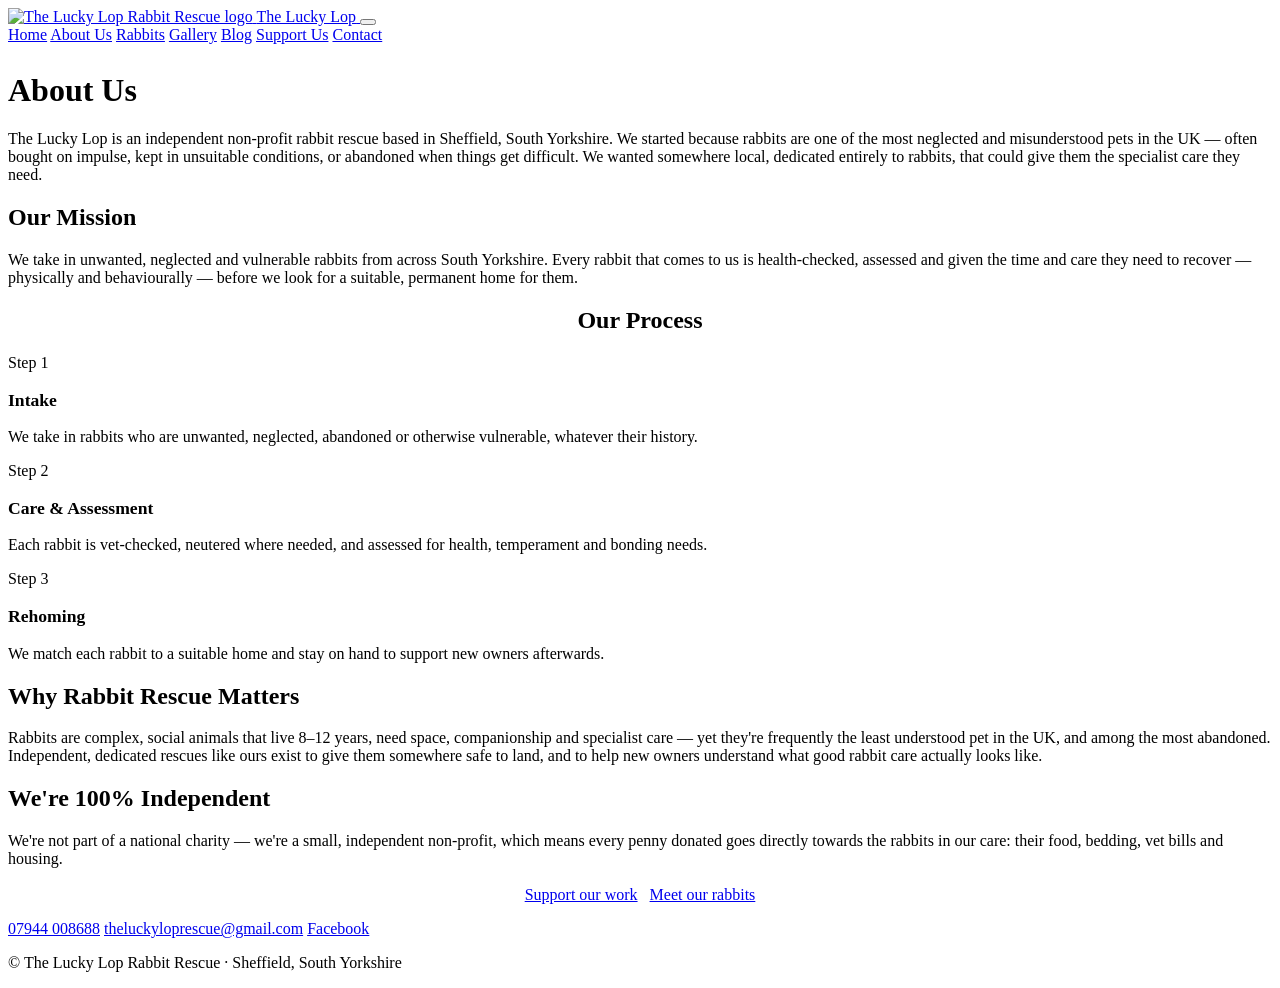
==== about.html @ fcd7b968 "Add files via upload" ====
<!DOCTYPE html>
<html lang="en-GB">
<head>
<meta charset="UTF-8">
<meta name="viewport" content="width=device-width, initial-scale=1.0">
<title>About Us | The Lucky Lop Rabbit Rescue</title>
<meta name="description" content="Learn about The Lucky Lop, an independent non-profit rabbit rescue based in Sheffield, South Yorkshire, and why rabbit rescue matters.">
<link rel="icon" href="images/logo.png">
<link rel="preconnect" href="https://fonts.googleapis.com">
<link rel="preconnect" href="https://fonts.gstatic.com" crossorigin>
<link href="https://fonts.googleapis.com/css2?family=Luckiest+Guy&family=Permanent+Marker&family=Baloo+2:wght@500;600;700;800&display=swap" rel="stylesheet">
<link rel="stylesheet" href="css/style.css">
</head>
<body>

<div class="cloud c1"><div class="puff"></div><div class="puff"></div><div class="puff"></div><div class="puff"></div></div>
<div class="cloud c2"><div class="puff"></div><div class="puff"></div><div class="puff"></div><div class="puff"></div></div>
<div class="cloud c3"><div class="puff"></div><div class="puff"></div><div class="puff"></div><div class="puff"></div></div>

<header class="site-header">
  <div class="nav-wrap">
    <a href="index.html" class="nav-brand">
      <img src="images/logo.png" alt="The Lucky Lop Rabbit Rescue logo">
      <span>The Lucky Lop</span>
    </a>
    <button class="nav-toggle" aria-label="Toggle menu" aria-expanded="false" aria-controls="site-nav">
      <span></span><span></span><span></span>
    </button>
    <nav id="site-nav" class="site-nav" aria-label="Main navigation">
      <a href="index.html">Home</a>
      <a href="about.html" class="current">About Us</a>
      <a href="rabbits.html">Rabbits</a>
      <a href="gallery.html">Gallery</a>
      <a href="blog.html">Blog</a>
      <a href="support.html">Support Us</a>
      <a href="contact.html">Contact</a>
    </nav>
  </div>
</header>

<main class="page-wrap">

  <h1 class="comic-heading fade-in" style="margin-top:28px;">About Us</h1>

  <!-- EDIT THIS SECTION: replace with your own story whenever you're ready -->
  <section class="section narrow">
    <p class="panel">
      The Lucky Lop is an independent non-profit rabbit rescue based in Sheffield, South Yorkshire. We started because rabbits are one of the most neglected and misunderstood pets in the UK — often bought on impulse, kept in unsuitable conditions, or abandoned when things get difficult. We wanted somewhere local, dedicated entirely to rabbits, that could give them the specialist care they need.
    </p>
  </section>
  <!-- END EDIT THIS SECTION -->

  <section class="section narrow">
    <h2 class="comic-heading">Our Mission</h2>
    <p class="section-text">
      We take in unwanted, neglected and vulnerable rabbits from across South Yorkshire. Every rabbit that comes to us is health-checked, assessed and given the time and care they need to recover — physically and behaviourally — before we look for a suitable, permanent home for them.
    </p>
  </section>

  <section class="section">
    <h2 class="comic-heading" style="text-align:center;">Our Process</h2>
    <div class="grid cols-3">
      <div class="card">
        <div class="card-body">
          <span class="badge" style="align-self:flex-start;">Step 1</span>
          <h3 class="comic-heading" style="font-size:1.1rem;">Intake</h3>
          <p class="rabbit-facts">We take in rabbits who are unwanted, neglected, abandoned or otherwise vulnerable, whatever their history.</p>
        </div>
      </div>
      <div class="card">
        <div class="card-body">
          <span class="badge" style="align-self:flex-start;">Step 2</span>
          <h3 class="comic-heading" style="font-size:1.1rem;">Care &amp; Assessment</h3>
          <p class="rabbit-facts">Each rabbit is vet-checked, neutered where needed, and assessed for health, temperament and bonding needs.</p>
        </div>
      </div>
      <div class="card">
        <div class="card-body">
          <span class="badge" style="align-self:flex-start;">Step 3</span>
          <h3 class="comic-heading" style="font-size:1.1rem;">Rehoming</h3>
          <p class="rabbit-facts">We match each rabbit to a suitable home and stay on hand to support new owners afterwards.</p>
        </div>
      </div>
    </div>
  </section>

  <section class="section narrow">
    <h2 class="comic-heading">Why Rabbit Rescue Matters</h2>
    <p class="section-text">
      Rabbits are complex, social animals that live 8–12 years, need space, companionship and specialist care — yet they're frequently the least understood pet in the UK, and among the most abandoned. Independent, dedicated rescues like ours exist to give them somewhere safe to land, and to help new owners understand what good rabbit care actually looks like.
    </p>
  </section>

  <section class="section narrow">
    <h2 class="comic-heading">We're 100% Independent</h2>
    <p class="panel">
      We're not part of a national charity — we're a small, independent non-profit, which means every penny donated goes directly towards the rabbits in our care: their food, bedding, vet bills and housing.
    </p>
    <p style="margin-top:18px; text-align:center;">
      <a href="support.html" class="btn-small">Support our work</a>
      <a href="rabbits.html" class="btn-small alt" style="margin-left:8px;">Meet our rabbits</a>
    </p>
  </section>

</main>

<footer class="site-footer">
  <div class="footer-links">
    <a href="tel:+447944008688">07944 008688</a>
    <a href="mailto:theluckyloprescue@gmail.com">theluckyloprescue@gmail.com</a>
    <a href="https://www.facebook.com/share/1EvQWjbq1e/" target="_blank" rel="noopener">Facebook</a>
  </div>
  <p>&copy; <span id="year"></span> The Lucky Lop Rabbit Rescue &middot; Sheffield, South Yorkshire</p>
</footer>

<div class="grass" aria-hidden="true">
  <div class="flower" style="left:8%; background:#ffd400;"></div>
  <div class="flower" style="left:22%; background:#ffffff;"></div>
  <div class="flower" style="left:38%; background:#ff8fb0;"></div>
  <div class="flower" style="left:55%; background:#ffd400;"></div>
  <div class="flower" style="left:70%; background:#ffffff;"></div>
  <div class="flower" style="left:86%; background:#ff8fb0;"></div>
</div>

<script src="js/main.js"></script>
</body>
</html>
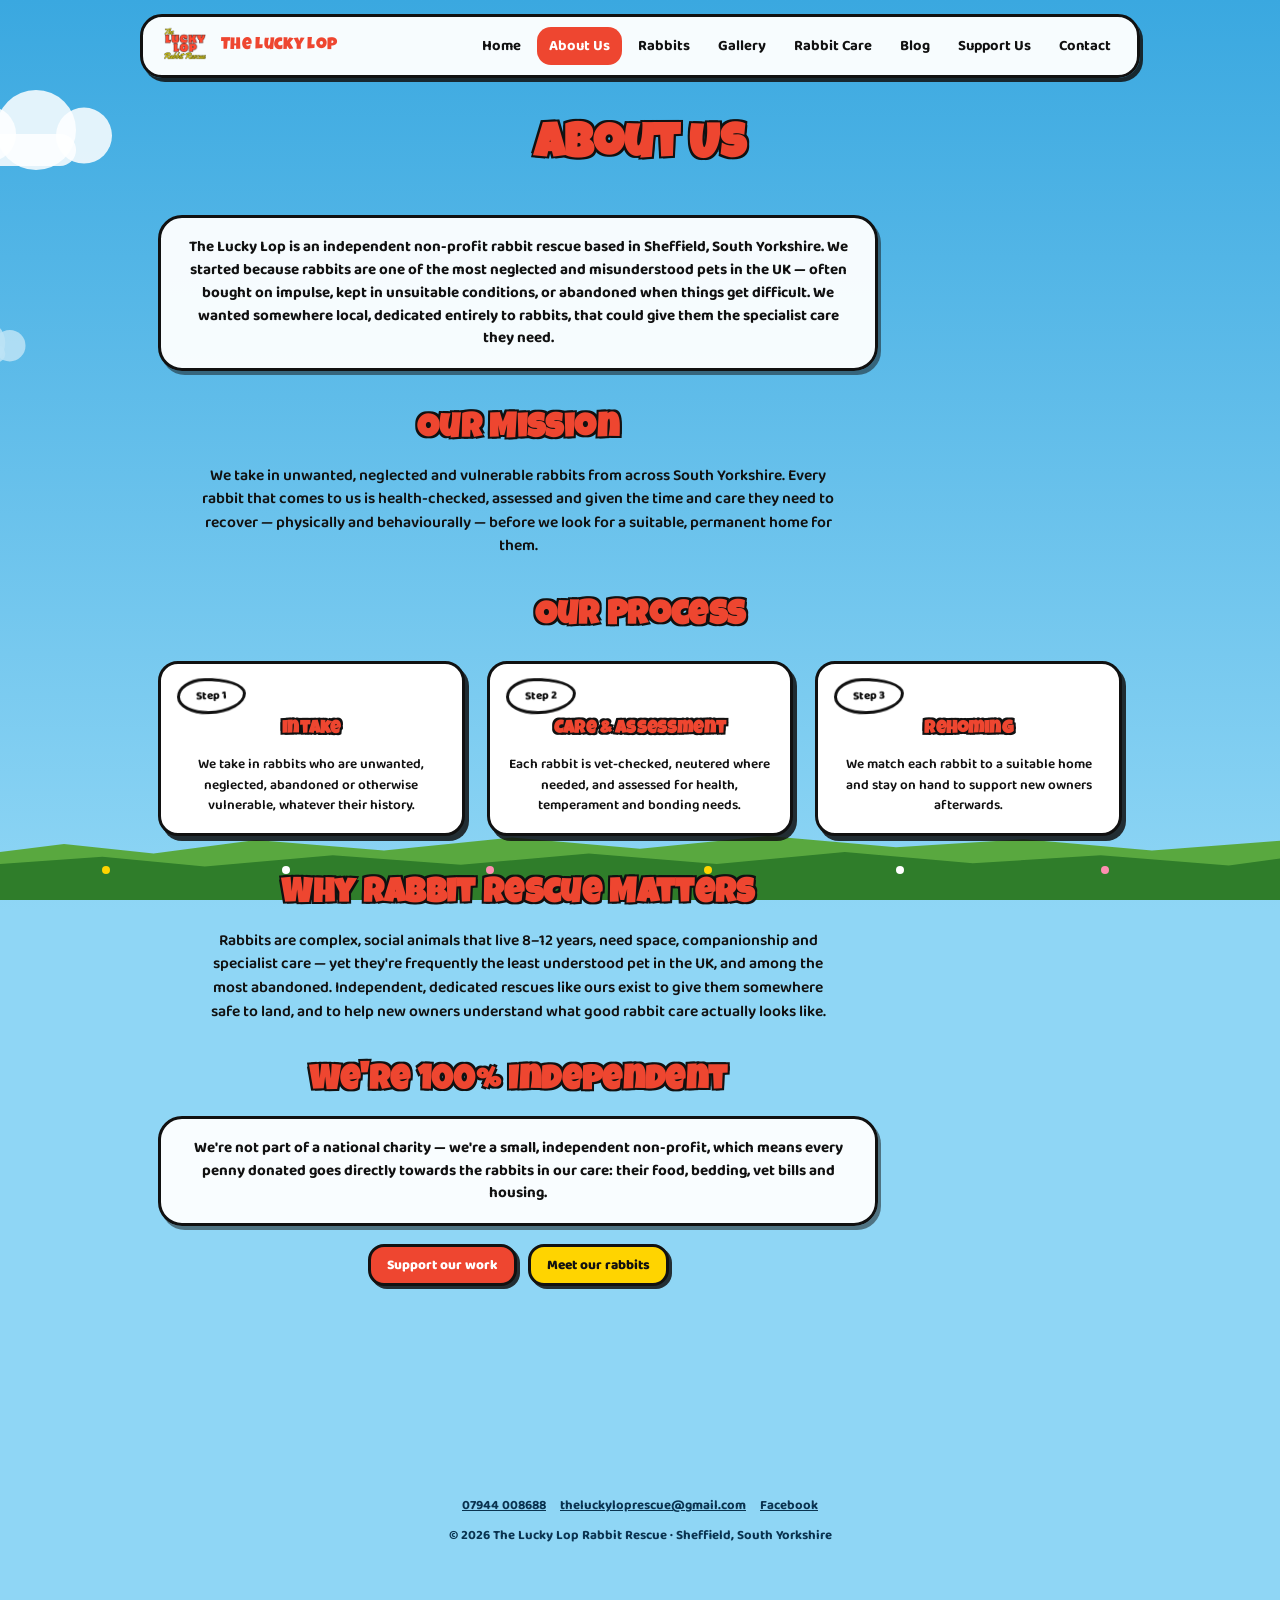
==== commit c93294bd: "Add 'Rabbit Care' link to navigation" ====
--- a/about.html
+++ b/about.html
@@ -31,6 +31,7 @@
       <a href="about.html" class="current">About Us</a>
       <a href="rabbits.html">Rabbits</a>
       <a href="gallery.html">Gallery</a>
+      <a href="rabbit-care.html">Rabbit Care</a>
       <a href="blog.html">Blog</a>
       <a href="support.html">Support Us</a>
       <a href="contact.html">Contact</a>
--- a/css/style.css
+++ b/css/style.css
@@ -0,0 +1,377 @@
+/* =========================================================
+   THE LUCKY LOP — SITE-WIDE STYLESHEET
+   Shared by every page. Keep this one file in sync across
+   the whole site so the look stays consistent.
+   ========================================================= */
+
+:root {
+  --sky-top: #3aa8e0;
+  --sky-bottom: #8fd6f5;
+  --red: #ee4630;
+  --yellow: #ffd400;
+  --ink: #111111;
+  --grass-dark: #2f7d2a;
+  --grass: #59a83f;
+  --card-bg: #ffffff;
+  --available: #2f8f4e;
+  --reserved: #e0972a;
+  --adopted: #7a7a7a;
+  --unavailable: #c0392b;
+  --max-width: 1000px;
+}
+
+* { box-sizing: border-box; margin: 0; padding: 0; }
+html { scroll-behavior: smooth; }
+
+body {
+  font-family: 'Baloo 2', sans-serif;
+  color: var(--ink);
+  background: linear-gradient(180deg, var(--sky-top) 0%, var(--sky-bottom) 55%, var(--sky-bottom) 100%);
+  min-height: 100vh;
+  position: relative;
+  overflow-x: hidden;
+  line-height: 1.5;
+}
+
+img { max-width: 100%; display: block; }
+a { color: inherit; }
+
+/* ---------- decorative clouds (fixed, behind everything) ---------- */
+.puff { position: absolute; background: #fff; border-radius: 50%; opacity: 0.85; }
+.cloud { position: fixed; z-index: 0; pointer-events: none; }
+.cloud .puff:nth-child(1) { width: 70px; height: 70px; left: 0; top: 20px; }
+.cloud .puff:nth-child(2) { width: 100px; height: 100px; left: 45px; top: 0; }
+.cloud .puff:nth-child(3) { width: 70px; height: 70px; left: 120px; top: 22px; }
+.cloud .puff:nth-child(4) { width: 130px; height: 40px; left: 15px; top: 55px; border-radius: 30px; }
+.cloud.c1 { top: 90px; left: -40px; transform: scale(0.8); }
+.cloud.c2 { top: 140px; right: -50px; transform: scale(0.55); opacity: 0.75; }
+.cloud.c3 { top: 320px; left: -60px; transform: scale(0.45); opacity: 0.6; }
+
+/* ---------- grass footer strip (fixed) ---------- */
+.grass {
+  position: fixed;
+  left: 0; right: 0; bottom: 0;
+  height: 80px;
+  background: var(--grass);
+  z-index: 0;
+  pointer-events: none;
+  clip-path: polygon(0% 40%, 5% 30%, 12% 42%, 20% 25%, 30% 38%, 40% 22%, 50% 36%, 60% 20%, 70% 34%, 80% 24%, 90% 38%, 100% 26%, 100% 100%, 0% 100%);
+}
+.grass::before {
+  content: "";
+  position: absolute; inset: 0;
+  background: var(--grass-dark);
+  clip-path: polygon(0% 55%, 8% 46%, 16% 58%, 26% 44%, 36% 56%, 46% 42%, 56% 55%, 66% 40%, 76% 54%, 86% 44%, 96% 57%, 100% 48%, 100% 100%, 0% 100%);
+}
+.grass .flower { position: absolute; bottom: 26px; width: 8px; height: 8px; border-radius: 50%; }
+
+/* ---------- layout wrapper ---------- */
+.page-wrap {
+  position: relative;
+  z-index: 1;
+  max-width: var(--max-width);
+  margin: 0 auto;
+  padding: 0 18px 140px;
+}
+
+.narrow { max-width: 720px; margin: 0 auto; }
+
+/* ---------- header / navigation ---------- */
+.site-header {
+  position: sticky;
+  top: 0;
+  z-index: 50;
+  padding: 14px 16px;
+}
+
+.nav-wrap {
+  max-width: var(--max-width);
+  margin: 0 auto;
+  background: rgba(255, 255, 255, 0.96);
+  border: 3px solid var(--ink);
+  border-radius: 22px;
+  box-shadow: 3px 4px 0 rgba(17, 17, 17, 0.85);
+  display: flex;
+  align-items: center;
+  justify-content: space-between;
+  padding: 8px 14px;
+}
+
+.nav-brand { display: flex; align-items: center; gap: 8px; text-decoration: none; }
+.nav-brand img { height: 42px; width: auto; }
+.nav-brand span {
+  font-family: 'Luckiest Guy', cursive;
+  color: var(--red);
+  font-size: 1.05rem;
+  letter-spacing: 0.02em;
+}
+
+.nav-toggle {
+  display: none;
+  flex-direction: column;
+  justify-content: center;
+  gap: 5px;
+  width: 40px;
+  height: 40px;
+  border: 3px solid var(--ink);
+  border-radius: 10px;
+  background: #fff;
+  cursor: pointer;
+}
+.nav-toggle span { width: 20px; height: 3px; background: var(--ink); margin: 0 auto; border-radius: 2px; }
+
+.site-nav { display: flex; flex-wrap: wrap; gap: 4px; }
+.site-nav a {
+  text-decoration: none;
+  color: var(--ink);
+  font-weight: 700;
+  font-size: 0.92rem;
+  padding: 8px 12px;
+  border-radius: 14px;
+  transition: background-color 140ms ease, color 140ms ease;
+}
+.site-nav a:hover { background: var(--yellow); }
+.site-nav a:focus-visible { outline: 3px solid var(--red); outline-offset: 2px; }
+.site-nav a.current { background: var(--red); color: #fff; }
+
+@media (max-width: 760px) {
+  .nav-toggle { display: flex; }
+  .site-nav {
+    display: none;
+    position: absolute;
+    top: 68px;
+    left: 16px;
+    right: 16px;
+    background: #fff;
+    border: 3px solid var(--ink);
+    border-radius: 18px;
+    box-shadow: 3px 4px 0 rgba(17,17,17,0.85);
+    flex-direction: column;
+    padding: 10px;
+  }
+  .site-nav.open { display: flex; }
+  .site-nav a { padding: 12px 14px; border-radius: 12px; }
+}
+
+/* ---------- headings ---------- */
+.comic-heading {
+  font-family: 'Luckiest Guy', cursive;
+  color: var(--red);
+  text-shadow:
+    -2px -2px 0 var(--ink), 2px -2px 0 var(--ink),
+    -2px 2px 0 var(--ink), 2px 2px 0 var(--ink);
+  line-height: 1.15;
+  letter-spacing: 0.01em;
+}
+h1.comic-heading { font-size: clamp(2rem, 6vw, 3rem); text-align: center; margin-bottom: 10px; }
+h2.comic-heading { font-size: clamp(1.5rem, 4.5vw, 2.1rem); margin-bottom: 14px; }
+h3.comic-heading { font-size: clamp(1.1rem, 3.5vw, 1.4rem); margin-bottom: 8px; }
+
+.script-heading {
+  font-family: 'Permanent Marker', cursive;
+  color: var(--yellow);
+  text-shadow:
+    -2px -2px 0 var(--ink), 2px -2px 0 var(--ink),
+    -2px 2px 0 var(--ink), 2px 2px 0 var(--ink);
+}
+
+/* ---------- hero banner (logo panel) ---------- */
+.logo-banner-outer {
+  background: var(--ink);
+  clip-path: polygon(0% 0%, 100% 0%, 100% 100%, 55% 82%, 50% 100%, 45% 82%, 0% 100%);
+  padding: 5px;
+  max-width: 320px;
+  margin: 28px auto 20px;
+}
+.logo-banner-inner {
+  background: #fff;
+  clip-path: polygon(0% 0%, 100% 0%, 100% 100%, 55% 82%, 50% 100%, 45% 82%, 0% 100%);
+  padding: 18px 18px 32px;
+}
+.logo-banner-inner img { width: 100%; max-width: 260px; margin: 0 auto; }
+
+/* ---------- badges & panels ---------- */
+.badge {
+  display: inline-block;
+  background: #fff;
+  border: 3px solid var(--ink);
+  border-radius: 40% 60% 55% 45% / 50% 45% 55% 50%;
+  padding: 8px 16px;
+  font-size: 0.72rem;
+  font-weight: 800;
+  line-height: 1.25;
+  transform: rotate(-2deg);
+}
+
+.panel {
+  background: rgba(255,255,255,0.95);
+  border: 3px solid var(--ink);
+  border-radius: 24px;
+  padding: 18px 20px;
+  font-weight: 700;
+  font-size: 0.95rem;
+  line-height: 1.5;
+  box-shadow: 3px 4px 0 rgba(17,17,17,0.5);
+}
+
+.section { margin: 40px 0; text-align: center; }
+.section-text { max-width: 640px; margin: 0 auto; font-weight: 600; font-size: 0.98rem; }
+
+/* ---------- link bubbles (buttons) ---------- */
+.links { display: flex; flex-direction: column; gap: 16px; margin: 26px 0; }
+
+.bubble {
+  display: block;
+  text-decoration: none;
+  color: var(--ink);
+  background: #fff;
+  border: 3px solid var(--ink);
+  border-radius: 42% 58% 55% 45% / 45% 42% 58% 55%;
+  padding: 16px 20px;
+  font-weight: 800;
+  font-size: 1rem;
+  text-align: center;
+  box-shadow: 4px 5px 0 rgba(17,17,17,0.9);
+  transition: transform 140ms ease, box-shadow 140ms ease;
+}
+.links a:nth-child(2n) .bubble, .links a:nth-child(2n) { --tilt: -1.4deg; }
+.links a:nth-child(2n+1) { --tilt: 1.4deg; }
+.bubble { transform: rotate(var(--tilt, 1deg)); }
+.bubble:hover, .bubble:focus-visible { transform: rotate(0deg) translateY(-3px); box-shadow: 6px 8px 0 rgba(17,17,17,0.9); }
+.bubble:focus-visible { outline: 3px solid var(--yellow); outline-offset: 3px; }
+.bubble.carrot { background: #ff8a3d; border-radius: 8px 60px 8px 60px; }
+.bubble.carrot::before { content: "🥕 "; }
+.bubble.facebook { background: #e9f2ff; }
+
+/* small inline button variant, used for "Read more" / "Learn more" etc */
+.btn-small {
+  display: inline-block;
+  text-decoration: none;
+  color: #fff;
+  background: var(--red);
+  border: 3px solid var(--ink);
+  border-radius: 16px;
+  padding: 8px 16px;
+  font-weight: 800;
+  font-size: 0.85rem;
+  box-shadow: 3px 3px 0 rgba(17,17,17,0.85);
+  transition: transform 140ms ease;
+}
+.btn-small:hover, .btn-small:focus-visible { transform: translateY(-2px); }
+.btn-small:focus-visible { outline: 3px solid var(--yellow); outline-offset: 2px; }
+.btn-small.alt { background: var(--yellow); color: var(--ink); }
+
+/* ---------- generic card grid ---------- */
+.grid { display: grid; grid-template-columns: 1fr; gap: 22px; margin: 24px 0; }
+@media (min-width: 620px) { .grid.cols-2 { grid-template-columns: 1fr 1fr; } }
+@media (min-width: 900px) { .grid.cols-3 { grid-template-columns: 1fr 1fr 1fr; } }
+
+.card {
+  background: #fff;
+  border: 3px solid var(--ink);
+  border-radius: 20px;
+  overflow: hidden;
+  box-shadow: 4px 5px 0 rgba(17,17,17,0.85);
+  display: flex;
+  flex-direction: column;
+}
+.card img { width: 100%; height: 190px; object-fit: cover; border-bottom: 3px solid var(--ink); }
+.card-body { padding: 14px 16px 18px; display: flex; flex-direction: column; gap: 6px; flex: 1; }
+
+/* ---------- rabbit cards ---------- */
+.status-tag {
+  display: inline-block;
+  align-self: flex-start;
+  color: #fff;
+  font-weight: 800;
+  font-size: 0.72rem;
+  text-transform: uppercase;
+  letter-spacing: 0.03em;
+  padding: 4px 10px;
+  border-radius: 10px;
+}
+.status-available { background: var(--available); }
+.status-reserved { background: var(--reserved); }
+.status-adopted { background: var(--adopted); }
+.status-unavailable { background: var(--unavailable); }
+
+.rabbit-facts { font-size: 0.85rem; font-weight: 600; }
+.rabbit-facts b { color: var(--red); }
+
+/* ---------- gallery ---------- */
+.gallery-grid { display: grid; grid-template-columns: repeat(2, 1fr); gap: 14px; margin: 24px 0; }
+@media (min-width: 620px) { .gallery-grid { grid-template-columns: repeat(3, 1fr); } }
+@media (min-width: 900px) { .gallery-grid { grid-template-columns: repeat(4, 1fr); } }
+
+.gallery-item {
+  border: 3px solid var(--ink);
+  border-radius: 16px;
+  overflow: hidden;
+  cursor: pointer;
+  box-shadow: 3px 4px 0 rgba(17,17,17,0.8);
+  background: #fff;
+}
+.gallery-item img { width: 100%; height: 140px; object-fit: cover; transition: transform 200ms ease; }
+.gallery-item:hover img { transform: scale(1.06); }
+
+.filter-bar { display: flex; flex-wrap: wrap; gap: 8px; justify-content: center; margin: 20px 0; }
+.filter-btn {
+  background: #fff; border: 3px solid var(--ink); border-radius: 14px;
+  padding: 7px 14px; font-weight: 800; font-size: 0.82rem; cursor: pointer;
+}
+.filter-btn.active { background: var(--red); color: #fff; }
+
+/* lightbox */
+.lightbox {
+  position: fixed; inset: 0; z-index: 100;
+  background: rgba(0,0,0,0.85);
+  display: none;
+  align-items: center;
+  justify-content: center;
+  padding: 24px;
+}
+.lightbox.open { display: flex; }
+.lightbox img { max-width: 90vw; max-height: 78vh; border: 4px solid #fff; border-radius: 10px; }
+.lightbox-caption { color: #fff; text-align: center; margin-top: 10px; font-weight: 700; }
+.lightbox-close, .lightbox-prev, .lightbox-next {
+  position: absolute; background: #fff; border: 3px solid var(--ink); border-radius: 50%;
+  width: 42px; height: 42px; font-weight: 900; font-size: 1.1rem; cursor: pointer;
+}
+.lightbox-close { top: 18px; right: 18px; }
+.lightbox-prev { left: 14px; top: 50%; transform: translateY(-50%); }
+.lightbox-next { right: 14px; top: 50%; transform: translateY(-50%); }
+
+/* ---------- blog ---------- */
+.post-meta { font-size: 0.78rem; font-weight: 700; color: #444; }
+.post-excerpt { font-size: 0.9rem; }
+.post-content { font-size: 1rem; line-height: 1.7; }
+.post-content p { margin-bottom: 16px; }
+.post-content img { border: 3px solid var(--ink); border-radius: 14px; margin: 18px 0; }
+.tag-list { display: flex; flex-wrap: wrap; gap: 6px; margin-top: 4px; }
+.tag { font-size: 0.7rem; font-weight: 800; background: var(--yellow); border: 2px solid var(--ink); border-radius: 10px; padding: 2px 8px; }
+
+/* ---------- footer ---------- */
+.site-footer {
+  position: relative;
+  z-index: 1;
+  text-align: center;
+  padding: 30px 18px 110px;
+  font-weight: 700;
+  font-size: 0.82rem;
+  color: #0a3350;
+}
+.site-footer .footer-links { display: flex; flex-wrap: wrap; justify-content: center; gap: 14px; margin-bottom: 10px; }
+.site-footer .footer-links a { text-decoration: underline; }
+
+/* ---------- fade-in animation ---------- */
+.fade-in { animation: fadeInUp 500ms ease both; }
+@keyframes fadeInUp {
+  from { opacity: 0; transform: translateY(14px); }
+  to { opacity: 1; transform: translateY(0); }
+}
+
+@media (prefers-reduced-motion: reduce) {
+  html { scroll-behavior: auto; }
+  .fade-in { animation: none; }
+  .bubble, .btn-small, .gallery-item img { transition: none; }
+  }
